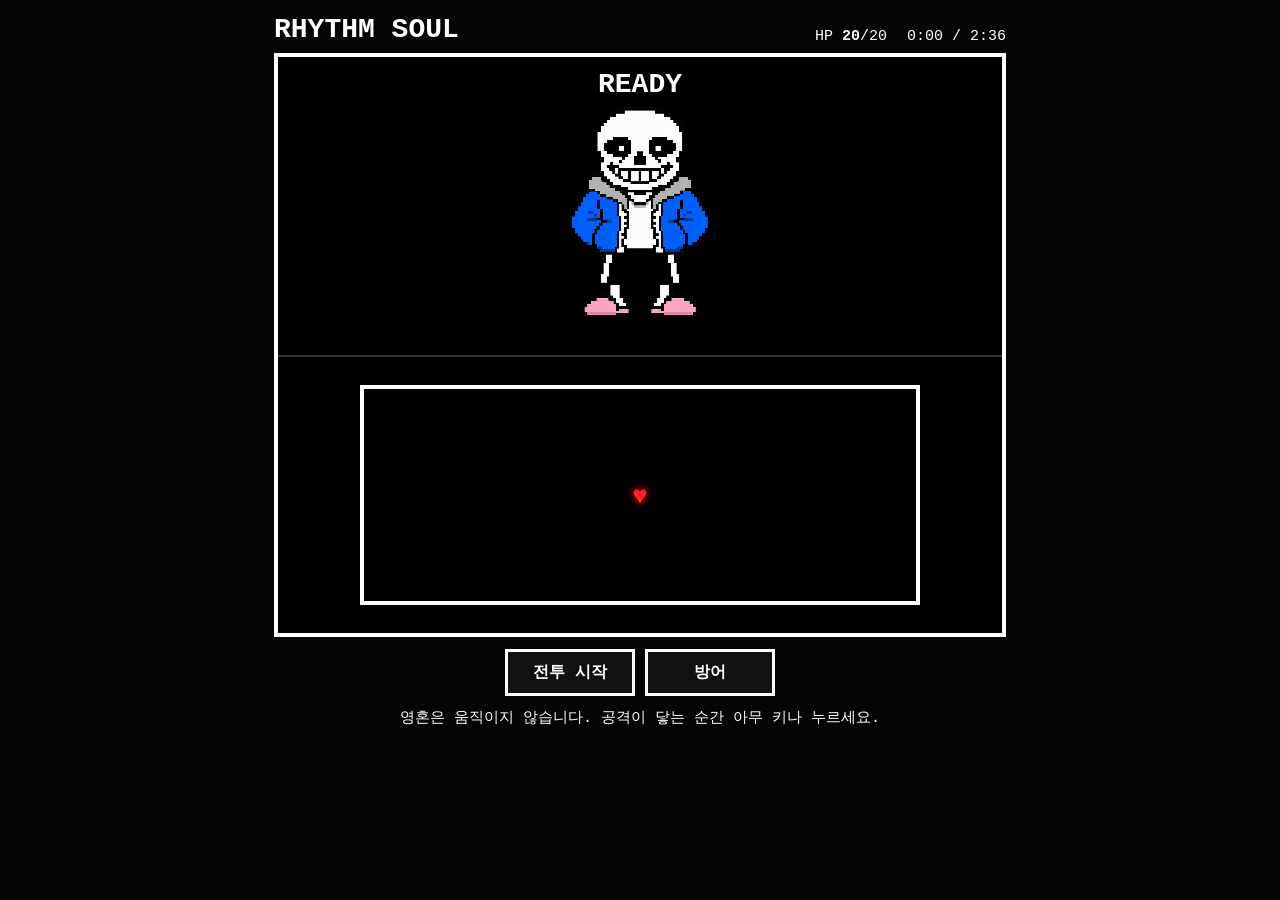
==== index.html @ 0de204be "Rework battle as timed survival encounter" ====
<!doctype html>
<html lang="ko">
<head>
<meta charset="utf-8">
<meta name="viewport" content="width=device-width,initial-scale=1">
<title>Rhythm Soul - Sans Battle</title>
<link rel="stylesheet" href="style.css">
</head>
<body>
<main>
  <header class="battle-hud">
    <h1>RHYTHM SOUL</h1>
    <div class="stats">
      <span>HP <b id="hp">20</b>/20</span>
      <span id="time">0:00 / 2:36</span>
    </div>
  </header>
  <section id="stage" aria-label="샌즈 리듬 전투">
    <div id="enemyArea">
      <img id="battleImage" src="assets/sans-character.png" alt="샌즈">
      <div id="speech" role="status"><span id="speechText"></span></div>
      <div id="attackLayer" aria-hidden="true"></div>
      <div id="timing">READY</div>
    </div>
    <div id="soulBox" aria-label="영혼 전투 구역">
      <div id="soul" aria-label="플레이어 영혼">♥</div>
    </div>
    <div id="beatFlash"></div>
    <div id="clearScreen"><b>CLEAR</b><span>끝까지 살아남았습니다.</span></div>
  </section>
  <div class="controls">
    <button id="start">전투 시작</button>
    <button id="defend">방어</button>
  </div>
  <p id="status">영혼은 움직이지 않습니다. 공격이 닿는 순간 아무 키나 누르세요.</p>
</main>
<script src="game.js"></script>
</body>
</html>
---- style.css ----
:root{color-scheme:dark}
*{box-sizing:border-box}
html,body{margin:0;min-height:100%;background:#050505;color:#fff;font-family:"Courier New",monospace}
body{display:flex;justify-content:center}
main{width:min(760px,96vw);padding:14px;text-align:center}
.battle-hud{display:flex;align-items:end;justify-content:space-between;gap:16px;margin-bottom:8px}
h1{margin:0;font-size:clamp(20px,4vw,28px)}
.stats{display:flex;gap:20px;font-size:15px;white-space:nowrap}
#stage{position:relative;background:#000;border:4px solid #fff;min-height:580px;overflow:hidden}
#enemyArea{position:relative;height:300px;border-bottom:2px solid #333;overflow:hidden}
#battleImage{display:block;width:auto;height:244px;max-width:68%;margin:28px auto 0;object-fit:contain;image-rendering:pixelated;animation:sans-idle 1.1s steps(2,end) infinite}
@keyframes sans-idle{50%{transform:translateY(-3px)}}
#speech{position:absolute;z-index:12;left:64%;top:34px;display:none;min-width:190px;max-width:30%;padding:18px 16px;background:#fff;border:4px solid #000;color:#000;font:bold 17px/1.45 "Courier New",monospace;text-align:left;box-shadow:0 0 0 3px #fff}
#speech::before{content:"";position:absolute;left:-24px;top:54px;border:12px solid transparent;border-right-color:#fff}
#speech.show{display:block}
#timing{position:absolute;top:12px;left:50%;z-index:14;transform:translateX(-50%);font-size:28px;font-weight:bold;text-shadow:3px 3px #000;pointer-events:none}
#attackLayer{position:absolute;inset:0;z-index:4;pointer-events:none}
#soulBox{position:relative;width:min(560px,88%);height:220px;margin:28px auto;border:4px solid #fff;background:#000;overflow:hidden}
#soul{position:absolute;left:50%;top:50%;z-index:8;width:24px;height:24px;color:#f22;font:26px/24px Arial,sans-serif;transform:translate(-50%,-50%);filter:drop-shadow(0 0 4px #f00)}
.bone{position:absolute;z-index:6;width:14px;height:70px;background:#fff;border:3px solid #000;border-radius:7px;box-shadow:0 0 0 2px #fff;transform:translate(-50%,-50%)}
.bone.horizontal{transform:translate(-50%,-50%) rotate(90deg)}
.bone::before,.bone::after{content:"";position:absolute;left:-5px;width:18px;height:9px;background:#fff;border:3px solid #000;border-radius:6px}
.bone::before{top:-7px}.bone::after{bottom:-7px}
.beam{position:absolute;z-index:7;background:#fff;box-shadow:0 0 14px #fff;opacity:.2}
.beam.fire{opacity:1}
.blaster{position:absolute;z-index:9;width:72px;height:52px;border:4px solid #fff;background:#000;border-radius:50% 50% 38% 38%;transform:translate(-50%,-50%)}
.blaster::before,.blaster::after{content:"";position:absolute;top:14px;width:11px;height:11px;background:#fff;border-radius:50%}
.blaster::before{left:13px}.blaster::after{right:13px}
.danger-line{position:absolute;z-index:5;background:#fff;opacity:.18}
#beatFlash{position:absolute;inset:0;background:#fff;opacity:0;pointer-events:none;z-index:20}
#clearScreen{position:absolute;inset:0;z-index:30;display:none;place-content:center;background:rgba(0,0,0,.92)}
#clearScreen.show{display:grid}
#clearScreen b{font-size:54px;color:#ff0;text-shadow:4px 4px #b60}
#clearScreen span{margin-top:12px;font-size:18px}
.controls{display:flex;gap:10px;justify-content:center;margin:12px 0}
button{min-width:130px;background:#111;color:#fff;border:3px solid #fff;padding:10px 16px;font:bold 16px monospace;cursor:pointer}
button:hover,button:focus-visible{background:#fff;color:#000;outline:none}
#status{min-height:22px;margin:8px 0 0;font-size:15px}
.hit{animation:stage-hit .18s steps(2,end)}
@keyframes stage-hit{50%{transform:translateX(8px);filter:invert(1)}}
@media(max-width:560px){main{padding:8px}.battle-hud{align-items:start}.stats{font-size:12px;flex-direction:column;gap:4px;text-align:right}#stage{min-height:510px}#enemyArea{height:245px}#battleImage{height:196px;margin-top:36px}#speech{left:auto;right:10px;top:15px;min-width:150px;max-width:44%;padding:12px;font-size:13px}#speech::before{display:none}#soulBox{height:205px;margin:22px auto;width:92%}#timing{font-size:22px}}
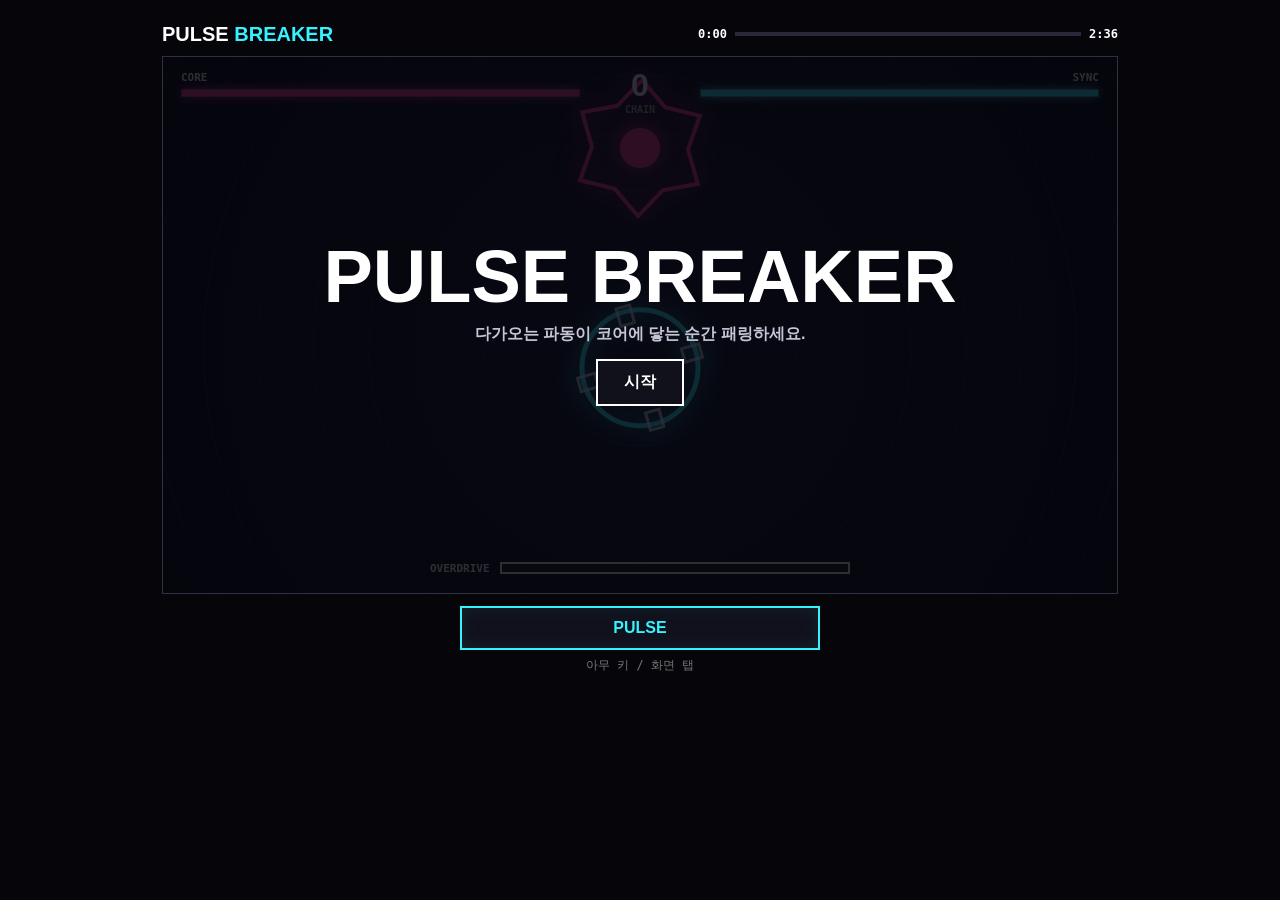
==== commit 6b94ad88: "Replace battle with Pulse Breaker rhythm game" ====
--- a/index.html
+++ b/index.html
@@ -3,36 +3,37 @@
 <head>
 <meta charset="utf-8">
 <meta name="viewport" content="width=device-width,initial-scale=1">
-<title>Rhythm Soul - Sans Battle</title>
+<title>Pulse Breaker</title>
 <link rel="stylesheet" href="style.css">
 </head>
 <body>
 <main>
-  <header class="battle-hud">
-    <h1>RHYTHM SOUL</h1>
-    <div class="stats">
-      <span>HP <b id="hp">20</b>/20</span>
-      <span id="time">0:00 / 2:36</span>
+  <header>
+    <div class="brand">PULSE <b>BREAKER</b></div>
+    <div class="track"><span id="time">0:00</span><i><em id="progress"></em></i><span>2:36</span></div>
+  </header>
+  <section id="gameShell">
+    <canvas id="game" aria-label="원형 패링 리듬게임"></canvas>
+    <div id="topHud">
+      <div class="boss-label"><span>CORE</span><div><i id="bossHp"></i></div></div>
+      <div id="combo"><b>0</b><span>CHAIN</span></div>
+      <div class="life-label"><span>SYNC</span><div><i id="life"></i></div></div>
     </div>
-  </header>
-  <section id="stage" aria-label="샌즈 리듬 전투">
-    <div id="enemyArea">
-      <img id="battleImage" src="assets/sans-character.png" alt="샌즈">
-      <div id="speech" role="status"><span id="speechText"></span></div>
-      <div id="attackLayer" aria-hidden="true"></div>
-      <div id="timing">READY</div>
+    <div id="overdrive"><span>OVERDRIVE</span><div><i id="overdriveFill"></i></div></div>
+    <div id="judge"></div>
+    <div id="startPanel">
+      <h1>PULSE BREAKER</h1>
+      <p>다가오는 파동이 코어에 닿는 순간 패링하세요.</p>
+      <button id="start">시작</button>
     </div>
-    <div id="soulBox" aria-label="영혼 전투 구역">
-      <div id="soul" aria-label="플레이어 영혼">♥</div>
+    <div id="resultPanel">
+      <strong id="resultTitle">COMPLETE</strong>
+      <span id="resultText"></span>
+      <button id="retry">다시 시작</button>
     </div>
-    <div id="beatFlash"></div>
-    <div id="clearScreen"><b>CLEAR</b><span>끝까지 살아남았습니다.</span></div>
   </section>
-  <div class="controls">
-    <button id="start">전투 시작</button>
-    <button id="defend">방어</button>
-  </div>
-  <p id="status">영혼은 움직이지 않습니다. 공격이 닿는 순간 아무 키나 누르세요.</p>
+  <button id="pulse" aria-label="패링">PULSE</button>
+  <p class="hint">아무 키 / 화면 탭</p>
 </main>
 <script src="game.js"></script>
 </body>
--- a/style.css
+++ b/style.css
@@ -1,41 +1,33 @@
-:root{color-scheme:dark}
+:root{color-scheme:dark;--cyan:#35f2ff;--pink:#ff3f9b;--yellow:#ffe45c;--ink:#07070d}
 *{box-sizing:border-box}
-html,body{margin:0;min-height:100%;background:#050505;color:#fff;font-family:"Courier New",monospace}
-body{display:flex;justify-content:center}
-main{width:min(760px,96vw);padding:14px;text-align:center}
-.battle-hud{display:flex;align-items:end;justify-content:space-between;gap:16px;margin-bottom:8px}
-h1{margin:0;font-size:clamp(20px,4vw,28px)}
-.stats{display:flex;gap:20px;font-size:15px;white-space:nowrap}
-#stage{position:relative;background:#000;border:4px solid #fff;min-height:580px;overflow:hidden}
-#enemyArea{position:relative;height:300px;border-bottom:2px solid #333;overflow:hidden}
-#battleImage{display:block;width:auto;height:244px;max-width:68%;margin:28px auto 0;object-fit:contain;image-rendering:pixelated;animation:sans-idle 1.1s steps(2,end) infinite}
-@keyframes sans-idle{50%{transform:translateY(-3px)}}
-#speech{position:absolute;z-index:12;left:64%;top:34px;display:none;min-width:190px;max-width:30%;padding:18px 16px;background:#fff;border:4px solid #000;color:#000;font:bold 17px/1.45 "Courier New",monospace;text-align:left;box-shadow:0 0 0 3px #fff}
-#speech::before{content:"";position:absolute;left:-24px;top:54px;border:12px solid transparent;border-right-color:#fff}
-#speech.show{display:block}
-#timing{position:absolute;top:12px;left:50%;z-index:14;transform:translateX(-50%);font-size:28px;font-weight:bold;text-shadow:3px 3px #000;pointer-events:none}
-#attackLayer{position:absolute;inset:0;z-index:4;pointer-events:none}
-#soulBox{position:relative;width:min(560px,88%);height:220px;margin:28px auto;border:4px solid #fff;background:#000;overflow:hidden}
-#soul{position:absolute;left:50%;top:50%;z-index:8;width:24px;height:24px;color:#f22;font:26px/24px Arial,sans-serif;transform:translate(-50%,-50%);filter:drop-shadow(0 0 4px #f00)}
-.bone{position:absolute;z-index:6;width:14px;height:70px;background:#fff;border:3px solid #000;border-radius:7px;box-shadow:0 0 0 2px #fff;transform:translate(-50%,-50%)}
-.bone.horizontal{transform:translate(-50%,-50%) rotate(90deg)}
-.bone::before,.bone::after{content:"";position:absolute;left:-5px;width:18px;height:9px;background:#fff;border:3px solid #000;border-radius:6px}
-.bone::before{top:-7px}.bone::after{bottom:-7px}
-.beam{position:absolute;z-index:7;background:#fff;box-shadow:0 0 14px #fff;opacity:.2}
-.beam.fire{opacity:1}
-.blaster{position:absolute;z-index:9;width:72px;height:52px;border:4px solid #fff;background:#000;border-radius:50% 50% 38% 38%;transform:translate(-50%,-50%)}
-.blaster::before,.blaster::after{content:"";position:absolute;top:14px;width:11px;height:11px;background:#fff;border-radius:50%}
-.blaster::before{left:13px}.blaster::after{right:13px}
-.danger-line{position:absolute;z-index:5;background:#fff;opacity:.18}
-#beatFlash{position:absolute;inset:0;background:#fff;opacity:0;pointer-events:none;z-index:20}
-#clearScreen{position:absolute;inset:0;z-index:30;display:none;place-content:center;background:rgba(0,0,0,.92)}
-#clearScreen.show{display:grid}
-#clearScreen b{font-size:54px;color:#ff0;text-shadow:4px 4px #b60}
-#clearScreen span{margin-top:12px;font-size:18px}
-.controls{display:flex;gap:10px;justify-content:center;margin:12px 0}
-button{min-width:130px;background:#111;color:#fff;border:3px solid #fff;padding:10px 16px;font:bold 16px monospace;cursor:pointer}
-button:hover,button:focus-visible{background:#fff;color:#000;outline:none}
-#status{min-height:22px;margin:8px 0 0;font-size:15px}
-.hit{animation:stage-hit .18s steps(2,end)}
-@keyframes stage-hit{50%{transform:translateX(8px);filter:invert(1)}}
-@media(max-width:560px){main{padding:8px}.battle-hud{align-items:start}.stats{font-size:12px;flex-direction:column;gap:4px;text-align:right}#stage{min-height:510px}#enemyArea{height:245px}#battleImage{height:196px;margin-top:36px}#speech{left:auto;right:10px;top:15px;min-width:150px;max-width:44%;padding:12px;font-size:13px}#speech::before{display:none}#soulBox{height:205px;margin:22px auto;width:92%}#timing{font-size:22px}}
+html,body{margin:0;min-height:100%;background:#05050a;color:#fff;font-family:Arial,sans-serif}
+body{display:grid;place-items:center;overflow-x:hidden}
+main{width:min(980px,100vw);padding:12px}
+header{height:44px;display:flex;align-items:center;justify-content:space-between;gap:24px}
+.brand{font-size:20px;font-weight:900}.brand b{color:var(--cyan)}
+.track{display:flex;align-items:center;gap:8px;font:700 12px monospace;min-width:min(420px,55vw)}
+.track i{height:4px;flex:1;background:#29293a}.track em{display:block;width:0;height:100%;background:var(--cyan);box-shadow:0 0 10px var(--cyan)}
+#gameShell{position:relative;aspect-ratio:16/9;min-height:420px;overflow:hidden;background:#080812;border:1px solid #303044}
+#game{display:block;width:100%;height:100%;touch-action:none}
+#topHud{position:absolute;inset:14px 18px auto;display:grid;grid-template-columns:1fr auto 1fr;align-items:start;gap:18px;pointer-events:none}
+.boss-label,.life-label{display:grid;gap:5px;font:900 11px monospace;letter-spacing:0}
+.boss-label div,.life-label div{height:8px;background:#222235;border:1px solid #565674}
+.boss-label i,.life-label i{display:block;width:100%;height:100%;transform-origin:left}
+.boss-label i{background:var(--pink);box-shadow:0 0 10px var(--pink)}
+.life-label{text-align:right}.life-label i{background:var(--cyan);box-shadow:0 0 10px var(--cyan)}
+#combo{text-align:center;min-width:84px}#combo b{display:block;font:900 32px/28px Arial}#combo span{font:800 10px monospace;color:#aaa}
+#overdrive{position:absolute;left:50%;bottom:18px;width:min(420px,64%);transform:translateX(-50%);display:grid;grid-template-columns:auto 1fr;align-items:center;gap:10px;font:900 11px monospace;pointer-events:none}
+#overdrive>div{height:12px;border:2px solid #fff;background:#171724;overflow:hidden}#overdrive i{display:block;width:0;height:100%;background:var(--yellow);box-shadow:0 0 14px var(--yellow);transform-origin:left}
+#overdrive.live span{color:var(--yellow);text-shadow:0 0 8px var(--yellow)}
+#judge{position:absolute;left:50%;top:57%;transform:translate(-50%,-50%);font:900 clamp(22px,5vw,54px) Arial;pointer-events:none;text-shadow:0 0 18px currentColor;opacity:0}
+#judge.show{animation:judge-pop .32s ease-out}@keyframes judge-pop{0%{opacity:1;transform:translate(-50%,-50%) scale(.65)}70%{opacity:1}100%{opacity:0;transform:translate(-50%,-65%) scale(1.15)}}
+#startPanel,#resultPanel{position:absolute;inset:0;display:grid;place-content:center;justify-items:center;gap:14px;background:rgba(5,5,12,.84);text-align:center}
+#startPanel h1{margin:0;font-size:clamp(36px,8vw,74px);line-height:.9}#startPanel h1::first-line{color:#fff}
+#startPanel p{margin:0;color:#c5c5d5;font-weight:600}
+#resultPanel{display:none}#resultPanel.show{display:grid}#resultPanel strong{font-size:clamp(42px,8vw,78px);color:var(--yellow);text-shadow:0 0 24px rgba(255,228,92,.6)}#resultPanel span{font-weight:700;color:#ddd}
+button{border:2px solid #fff;background:#11111c;color:#fff;padding:11px 26px;font:900 16px Arial;cursor:pointer}
+button:hover,button:focus-visible{background:#fff;color:#07070d;outline:none}
+#pulse{display:block;width:min(360px,78vw);margin:12px auto 0;border-color:var(--cyan);color:var(--cyan);box-shadow:inset 0 0 18px rgba(53,242,255,.08)}
+#pulse:active{transform:scale(.98);background:var(--cyan);color:#05050a}
+.hint{text-align:center;margin:7px 0 0;color:#777;font:12px monospace}
+@media(max-width:640px){main{padding:6px}header{height:38px}.brand{font-size:15px}.track{min-width:48vw}#gameShell{min-height:410px;aspect-ratio:auto}#topHud{inset:10px 10px auto;gap:8px}#overdrive{width:82%}#startPanel p{max-width:270px;font-size:13px}}
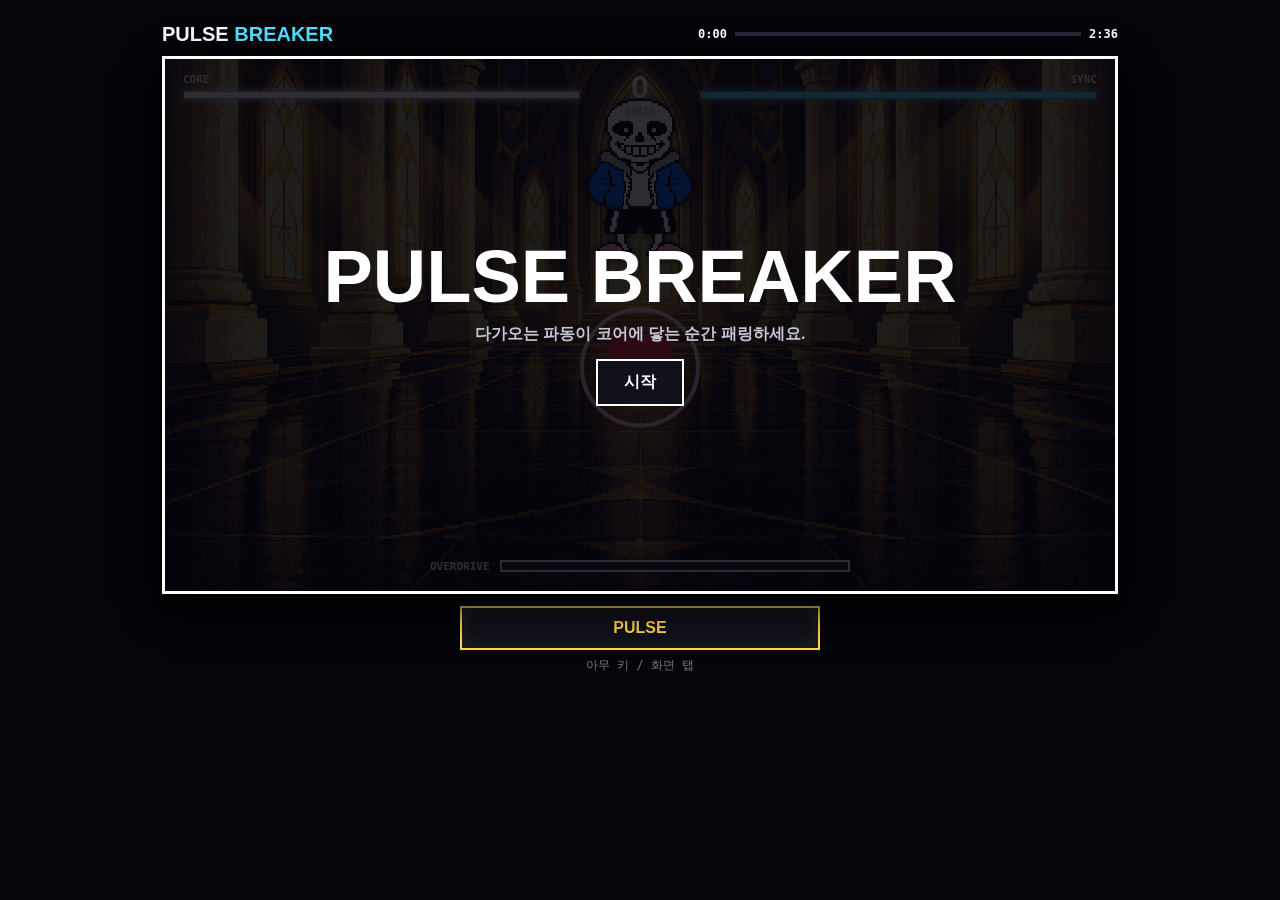
==== commit 4c734f48: "Bust cached rhythm game assets" ====
--- a/index.html
+++ b/index.html
@@ -4,7 +4,7 @@
 <meta charset="utf-8">
 <meta name="viewport" content="width=device-width,initial-scale=1">
 <title>Pulse Breaker</title>
-<link rel="stylesheet" href="style.css">
+<link rel="stylesheet" href="style.css?v=6068790">
 </head>
 <body>
 <main>
@@ -35,6 +35,6 @@
   <button id="pulse" aria-label="패링">PULSE</button>
   <p class="hint">아무 키 / 화면 탭</p>
 </main>
-<script src="game.js"></script>
+<script src="game.js?v=6068790"></script>
 </body>
 </html>
--- a/style.css
+++ b/style.css
@@ -1,4 +1,4 @@
-:root{color-scheme:dark;--cyan:#35f2ff;--pink:#ff3f9b;--yellow:#ffe45c;--ink:#07070d}
+:root{color-scheme:dark;--cyan:#55dfff;--pink:#ff3b48;--yellow:#ffd84d;--ink:#07070d}
 *{box-sizing:border-box}
 html,body{margin:0;min-height:100%;background:#05050a;color:#fff;font-family:Arial,sans-serif}
 body{display:grid;place-items:center;overflow-x:hidden}
@@ -7,19 +7,19 @@
 .brand{font-size:20px;font-weight:900}.brand b{color:var(--cyan)}
 .track{display:flex;align-items:center;gap:8px;font:700 12px monospace;min-width:min(420px,55vw)}
 .track i{height:4px;flex:1;background:#29293a}.track em{display:block;width:0;height:100%;background:var(--cyan);box-shadow:0 0 10px var(--cyan)}
-#gameShell{position:relative;aspect-ratio:16/9;min-height:420px;overflow:hidden;background:#080812;border:1px solid #303044}
+#gameShell{position:relative;aspect-ratio:16/9;min-height:420px;overflow:hidden;background:#080812;border:3px solid #fff;box-shadow:0 12px 36px #000}
 #game{display:block;width:100%;height:100%;touch-action:none}
 #topHud{position:absolute;inset:14px 18px auto;display:grid;grid-template-columns:1fr auto 1fr;align-items:start;gap:18px;pointer-events:none}
 .boss-label,.life-label{display:grid;gap:5px;font:900 11px monospace;letter-spacing:0}
 .boss-label div,.life-label div{height:8px;background:#222235;border:1px solid #565674}
 .boss-label i,.life-label i{display:block;width:100%;height:100%;transform-origin:left}
-.boss-label i{background:var(--pink);box-shadow:0 0 10px var(--pink)}
+.boss-label i{background:#fff;box-shadow:0 0 8px #fff}
 .life-label{text-align:right}.life-label i{background:var(--cyan);box-shadow:0 0 10px var(--cyan)}
 #combo{text-align:center;min-width:84px}#combo b{display:block;font:900 32px/28px Arial}#combo span{font:800 10px monospace;color:#aaa}
 #overdrive{position:absolute;left:50%;bottom:18px;width:min(420px,64%);transform:translateX(-50%);display:grid;grid-template-columns:auto 1fr;align-items:center;gap:10px;font:900 11px monospace;pointer-events:none}
 #overdrive>div{height:12px;border:2px solid #fff;background:#171724;overflow:hidden}#overdrive i{display:block;width:0;height:100%;background:var(--yellow);box-shadow:0 0 14px var(--yellow);transform-origin:left}
 #overdrive.live span{color:var(--yellow);text-shadow:0 0 8px var(--yellow)}
-#judge{position:absolute;left:50%;top:57%;transform:translate(-50%,-50%);font:900 clamp(22px,5vw,54px) Arial;pointer-events:none;text-shadow:0 0 18px currentColor;opacity:0}
+#judge{position:absolute;left:50%;top:57%;transform:translate(-50%,-50%);font:900 clamp(22px,5vw,54px) Arial;pointer-events:none;text-shadow:0 0 8px #000,0 0 22px currentColor;-webkit-text-stroke:1px rgba(255,255,255,.45);opacity:0}
 #judge.show{animation:judge-pop .32s ease-out}@keyframes judge-pop{0%{opacity:1;transform:translate(-50%,-50%) scale(.65)}70%{opacity:1}100%{opacity:0;transform:translate(-50%,-65%) scale(1.15)}}
 #startPanel,#resultPanel{position:absolute;inset:0;display:grid;place-content:center;justify-items:center;gap:14px;background:rgba(5,5,12,.84);text-align:center}
 #startPanel h1{margin:0;font-size:clamp(36px,8vw,74px);line-height:.9}#startPanel h1::first-line{color:#fff}
@@ -27,7 +27,7 @@
 #resultPanel{display:none}#resultPanel.show{display:grid}#resultPanel strong{font-size:clamp(42px,8vw,78px);color:var(--yellow);text-shadow:0 0 24px rgba(255,228,92,.6)}#resultPanel span{font-weight:700;color:#ddd}
 button{border:2px solid #fff;background:#11111c;color:#fff;padding:11px 26px;font:900 16px Arial;cursor:pointer}
 button:hover,button:focus-visible{background:#fff;color:#07070d;outline:none}
-#pulse{display:block;width:min(360px,78vw);margin:12px auto 0;border-color:var(--cyan);color:var(--cyan);box-shadow:inset 0 0 18px rgba(53,242,255,.08)}
-#pulse:active{transform:scale(.98);background:var(--cyan);color:#05050a}
+#pulse{display:block;width:min(360px,78vw);margin:12px auto 0;border-color:var(--yellow);color:var(--yellow);box-shadow:inset 0 0 18px rgba(255,216,77,.08)}
+#pulse:active{transform:scale(.98);background:var(--yellow);color:#05050a}
 .hint{text-align:center;margin:7px 0 0;color:#777;font:12px monospace}
 @media(max-width:640px){main{padding:6px}header{height:38px}.brand{font-size:15px}.track{min-width:48vw}#gameShell{min-height:410px;aspect-ratio:auto}#topHud{inset:10px 10px auto;gap:8px}#overdrive{width:82%}#startPanel p{max-width:270px;font-size:13px}}
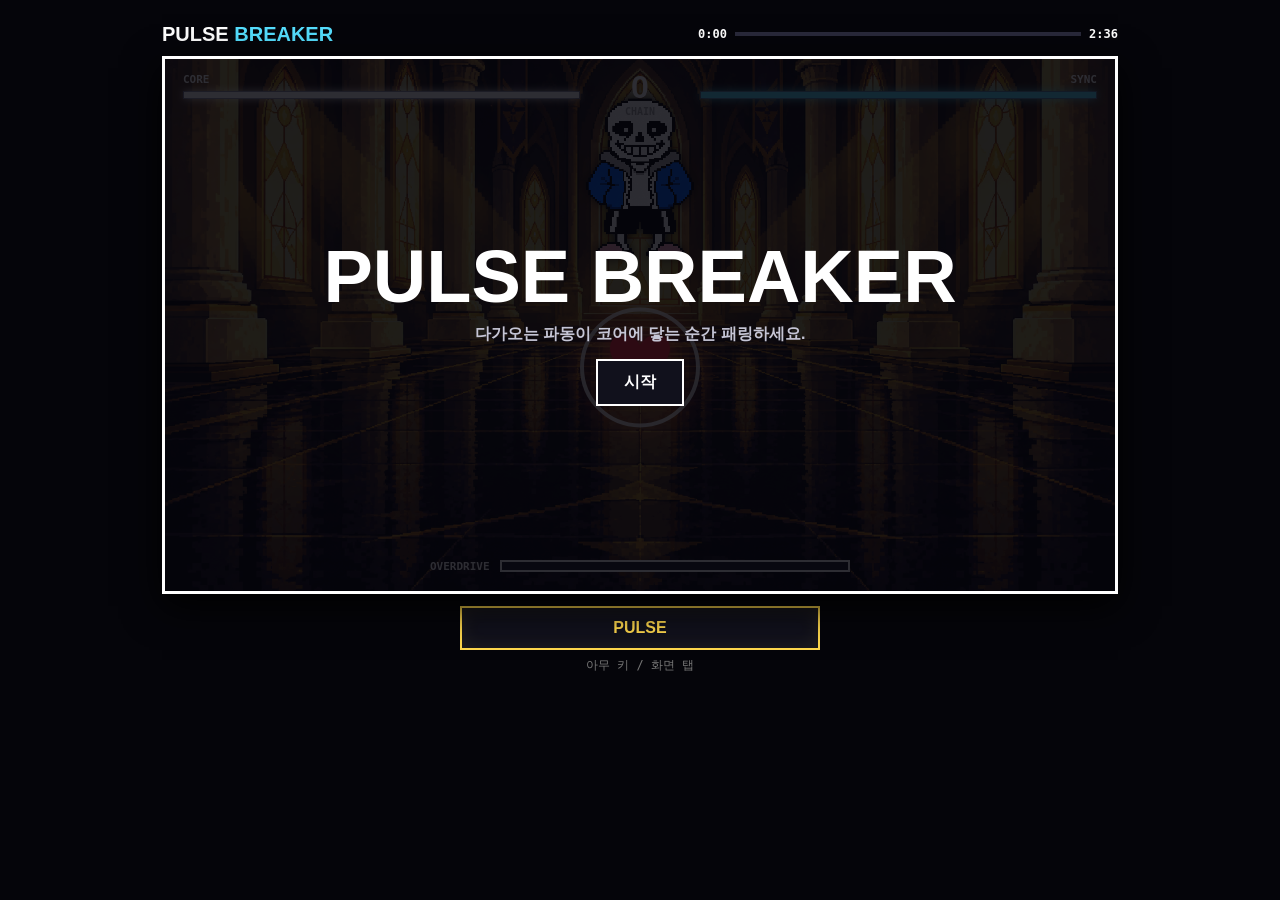
==== commit 66cc486f: "Upgrade bone rendering and blaster audio" ====
--- a/index.html
+++ b/index.html
@@ -4,7 +4,7 @@
 <meta charset="utf-8">
 <meta name="viewport" content="width=device-width,initial-scale=1">
 <title>Pulse Breaker</title>
-<link rel="stylesheet" href="style.css?v=6068790">
+<link rel="stylesheet" href="style.css?v=bone-v2">
 </head>
 <body>
 <main>
@@ -35,6 +35,6 @@
   <button id="pulse" aria-label="패링">PULSE</button>
   <p class="hint">아무 키 / 화면 탭</p>
 </main>
-<script src="game.js?v=6068790"></script>
+<script src="game.js?v=bone-v2"></script>
 </body>
 </html>
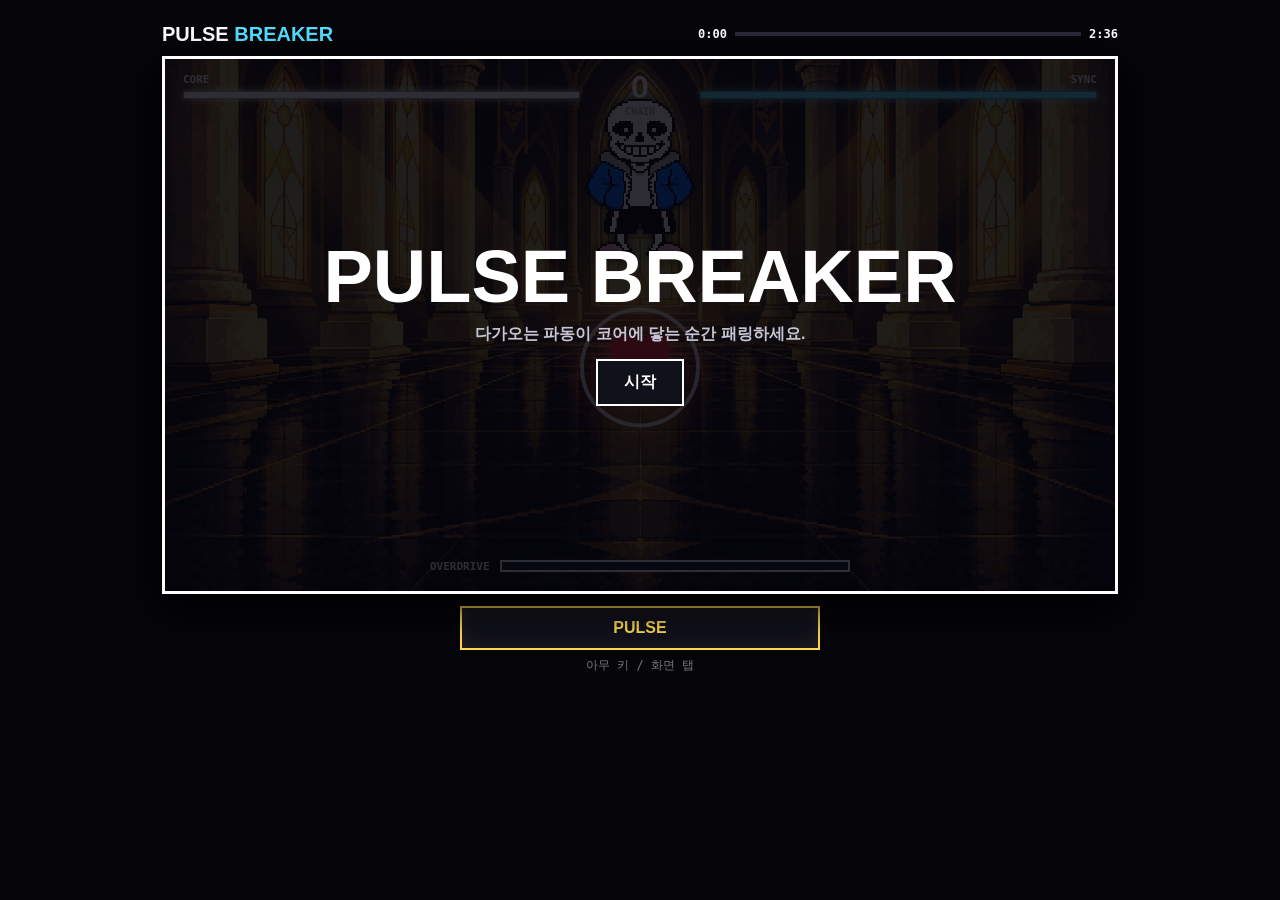
==== commit 825879d7: "Refine bone proportions and blaster recoil" ====
--- a/index.html
+++ b/index.html
@@ -4,7 +4,7 @@
 <meta charset="utf-8">
 <meta name="viewport" content="width=device-width,initial-scale=1">
 <title>Pulse Breaker</title>
-<link rel="stylesheet" href="style.css?v=bone-v2">
+<link rel="stylesheet" href="style.css?v=blaster-recoil">
 </head>
 <body>
 <main>
@@ -35,6 +35,6 @@
   <button id="pulse" aria-label="패링">PULSE</button>
   <p class="hint">아무 키 / 화면 탭</p>
 </main>
-<script src="game.js?v=bone-v2"></script>
+<script src="game.js?v=blaster-recoil"></script>
 </body>
 </html>
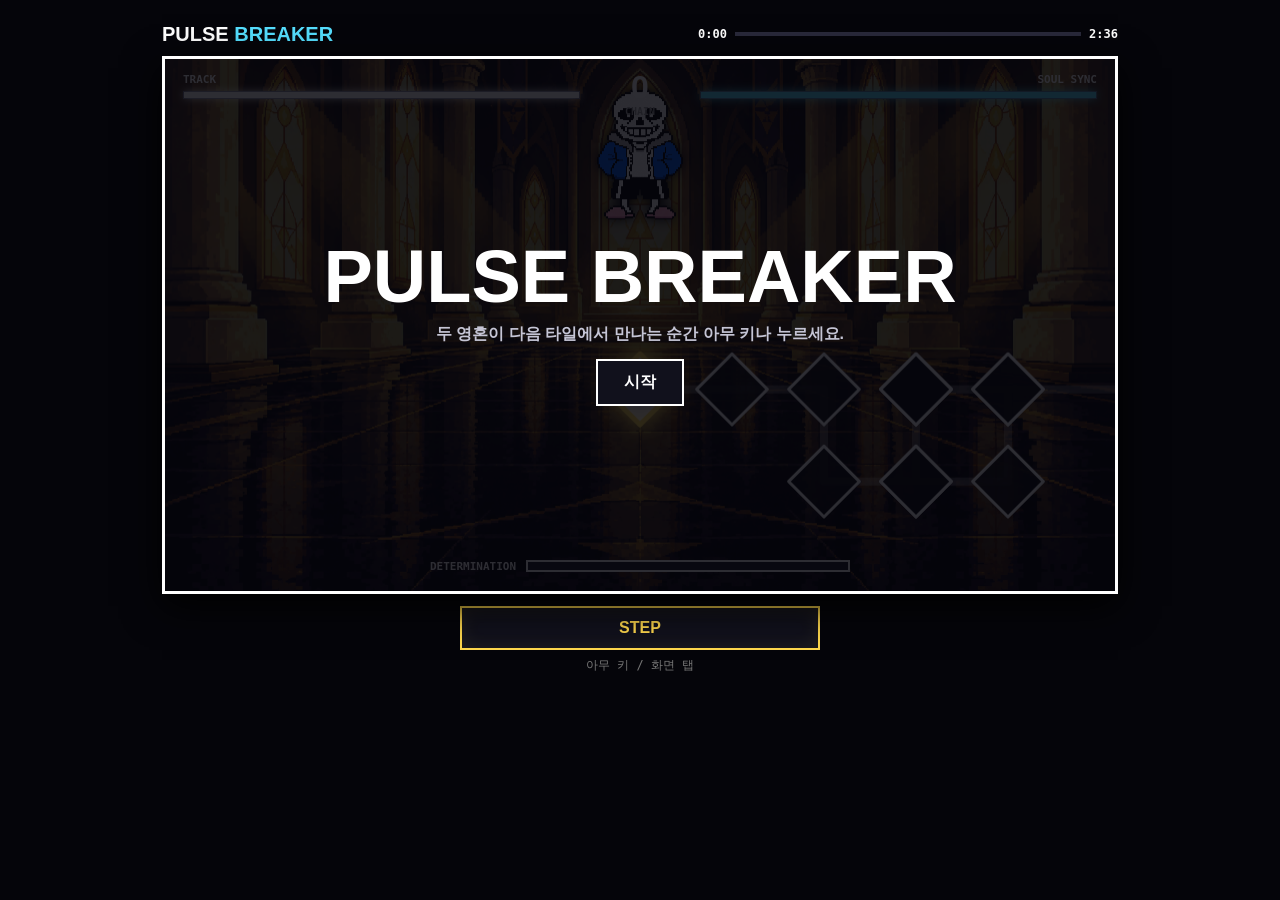
==== commit 722008a6: "Convert gameplay to orbiting soul rhythm track" ====
--- a/index.html
+++ b/index.html
@@ -15,15 +15,15 @@
   <section id="gameShell">
     <canvas id="game" aria-label="원형 패링 리듬게임"></canvas>
     <div id="topHud">
-      <div class="boss-label"><span>CORE</span><div><i id="bossHp"></i></div></div>
+      <div class="boss-label"><span>TRACK</span><div><i id="bossHp"></i></div></div>
       <div id="combo"><b>0</b><span>CHAIN</span></div>
-      <div class="life-label"><span>SYNC</span><div><i id="life"></i></div></div>
+      <div class="life-label"><span>SOUL SYNC</span><div><i id="life"></i></div></div>
     </div>
-    <div id="overdrive"><span>OVERDRIVE</span><div><i id="overdriveFill"></i></div></div>
+    <div id="overdrive"><span>DETERMINATION</span><div><i id="overdriveFill"></i></div></div>
     <div id="judge"></div>
     <div id="startPanel">
       <h1>PULSE BREAKER</h1>
-      <p>다가오는 파동이 코어에 닿는 순간 패링하세요.</p>
+      <p>두 영혼이 다음 타일에서 만나는 순간 아무 키나 누르세요.</p>
       <button id="start">시작</button>
     </div>
     <div id="resultPanel">
@@ -32,9 +32,9 @@
       <button id="retry">다시 시작</button>
     </div>
   </section>
-  <button id="pulse" aria-label="패링">PULSE</button>
+  <button id="pulse" aria-label="박자 입력">STEP</button>
   <p class="hint">아무 키 / 화면 탭</p>
 </main>
-<script src="game.js?v=blaster-recoil"></script>
+<script src="game.js?v=orbit-v1"></script>
 </body>
 </html>
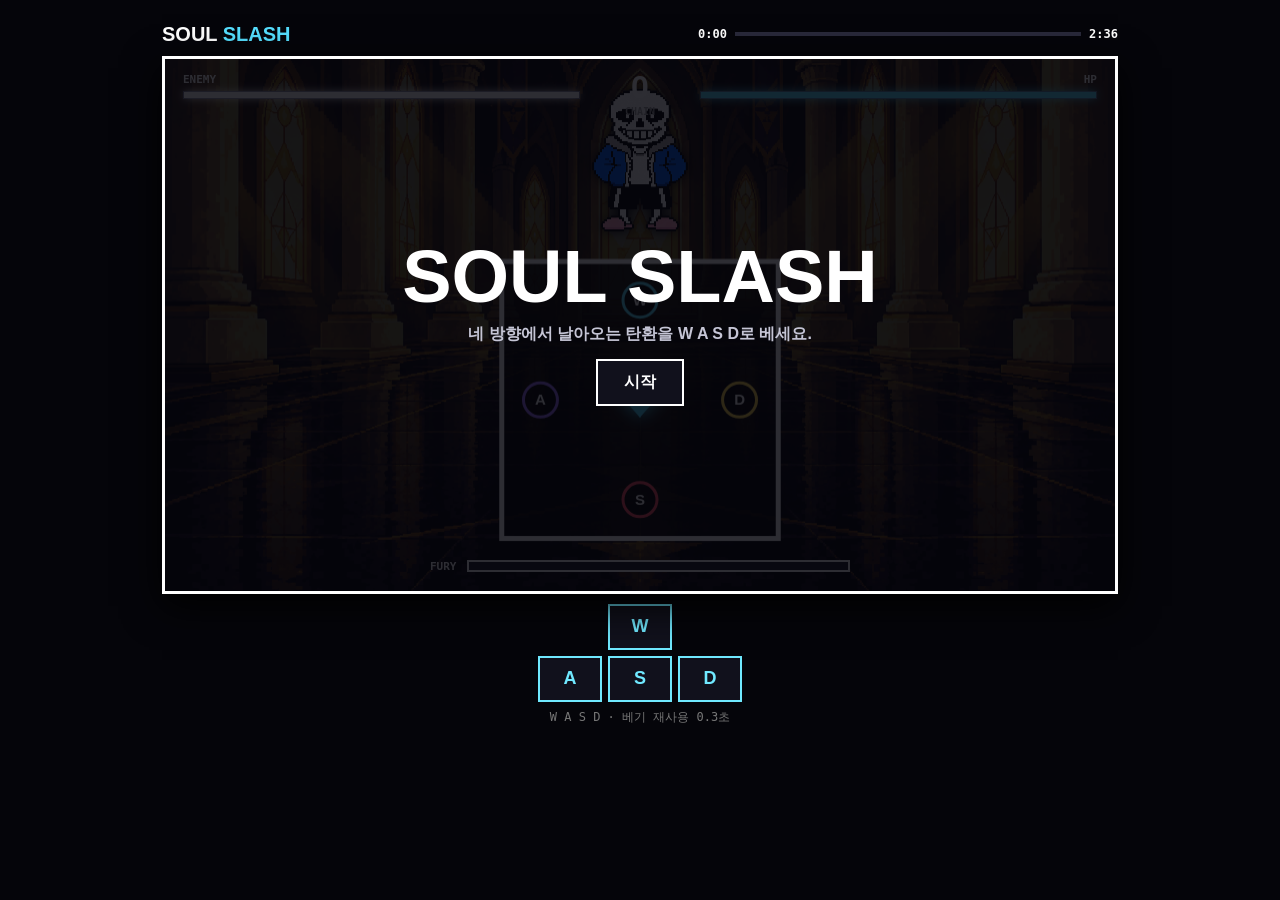
==== commit 20c5c452: "Build four-direction Soul Slash rhythm combat" ====
--- a/index.html
+++ b/index.html
@@ -3,27 +3,27 @@
 <head>
 <meta charset="utf-8">
 <meta name="viewport" content="width=device-width,initial-scale=1">
-<title>Pulse Breaker</title>
+<title>Soul Slash</title>
 <link rel="stylesheet" href="style.css?v=blaster-recoil">
 </head>
 <body>
 <main>
   <header>
-    <div class="brand">PULSE <b>BREAKER</b></div>
+    <div class="brand">SOUL <b>SLASH</b></div>
     <div class="track"><span id="time">0:00</span><i><em id="progress"></em></i><span>2:36</span></div>
   </header>
   <section id="gameShell">
-    <canvas id="game" aria-label="원형 패링 리듬게임"></canvas>
+    <canvas id="game" aria-label="네 방향 탄환 베기 리듬게임"></canvas>
     <div id="topHud">
-      <div class="boss-label"><span>TRACK</span><div><i id="bossHp"></i></div></div>
+      <div class="boss-label"><span>ENEMY</span><div><i id="bossHp"></i></div></div>
       <div id="combo"><b>0</b><span>CHAIN</span></div>
-      <div class="life-label"><span>SOUL SYNC</span><div><i id="life"></i></div></div>
+      <div class="life-label"><span>HP</span><div><i id="life"></i></div></div>
     </div>
-    <div id="overdrive"><span>DETERMINATION</span><div><i id="overdriveFill"></i></div></div>
+    <div id="overdrive"><span>FURY</span><div><i id="overdriveFill"></i></div></div>
     <div id="judge"></div>
     <div id="startPanel">
-      <h1>PULSE BREAKER</h1>
-      <p>두 영혼이 다음 타일에서 만나는 순간 아무 키나 누르세요.</p>
+      <h1>SOUL SLASH</h1>
+      <p>네 방향에서 날아오는 탄환을 W A S D로 베세요.</p>
       <button id="start">시작</button>
     </div>
     <div id="resultPanel">
@@ -32,9 +32,14 @@
       <button id="retry">다시 시작</button>
     </div>
   </section>
-  <button id="pulse" aria-label="박자 입력">STEP</button>
-  <p class="hint">아무 키 / 화면 탭</p>
+  <div class="dpad" aria-label="방향 베기">
+    <button data-dir="up">W</button>
+    <button data-dir="left">A</button>
+    <button data-dir="down">S</button>
+    <button data-dir="right">D</button>
+  </div>
+  <p class="hint">W A S D · 베기 재사용 0.3초</p>
 </main>
-<script src="game.js?v=orbit-v1"></script>
+<script src="game.js?v=slash-v1"></script>
 </body>
 </html>
--- a/style.css
+++ b/style.css
@@ -27,7 +27,9 @@
 #resultPanel{display:none}#resultPanel.show{display:grid}#resultPanel strong{font-size:clamp(42px,8vw,78px);color:var(--yellow);text-shadow:0 0 24px rgba(255,228,92,.6)}#resultPanel span{font-weight:700;color:#ddd}
 button{border:2px solid #fff;background:#11111c;color:#fff;padding:11px 26px;font:900 16px Arial;cursor:pointer}
 button:hover,button:focus-visible{background:#fff;color:#07070d;outline:none}
-#pulse{display:block;width:min(360px,78vw);margin:12px auto 0;border-color:var(--yellow);color:var(--yellow);box-shadow:inset 0 0 18px rgba(255,216,77,.08)}
-#pulse:active{transform:scale(.98);background:var(--yellow);color:#05050a}
+.dpad{display:grid;grid-template-columns:repeat(3,64px);grid-template-rows:repeat(2,46px);gap:6px;justify-content:center;margin:10px auto 0}
+.dpad button{min-width:0;padding:0;border-color:#70e9ff;color:#70e9ff;font-size:18px}
+.dpad button[data-dir="up"]{grid-column:2}.dpad button[data-dir="left"]{grid-column:1;grid-row:2}.dpad button[data-dir="down"]{grid-column:2;grid-row:2}.dpad button[data-dir="right"]{grid-column:3;grid-row:2}
+.dpad button:active{transform:scale(.94);background:#70e9ff;color:#05050a}
 .hint{text-align:center;margin:7px 0 0;color:#777;font:12px monospace}
 @media(max-width:640px){main{padding:6px}header{height:38px}.brand{font-size:15px}.track{min-width:48vw}#gameShell{min-height:410px;aspect-ratio:auto}#topHud{inset:10px 10px auto;gap:8px}#overdrive{width:82%}#startPanel p{max-width:270px;font-size:13px}}
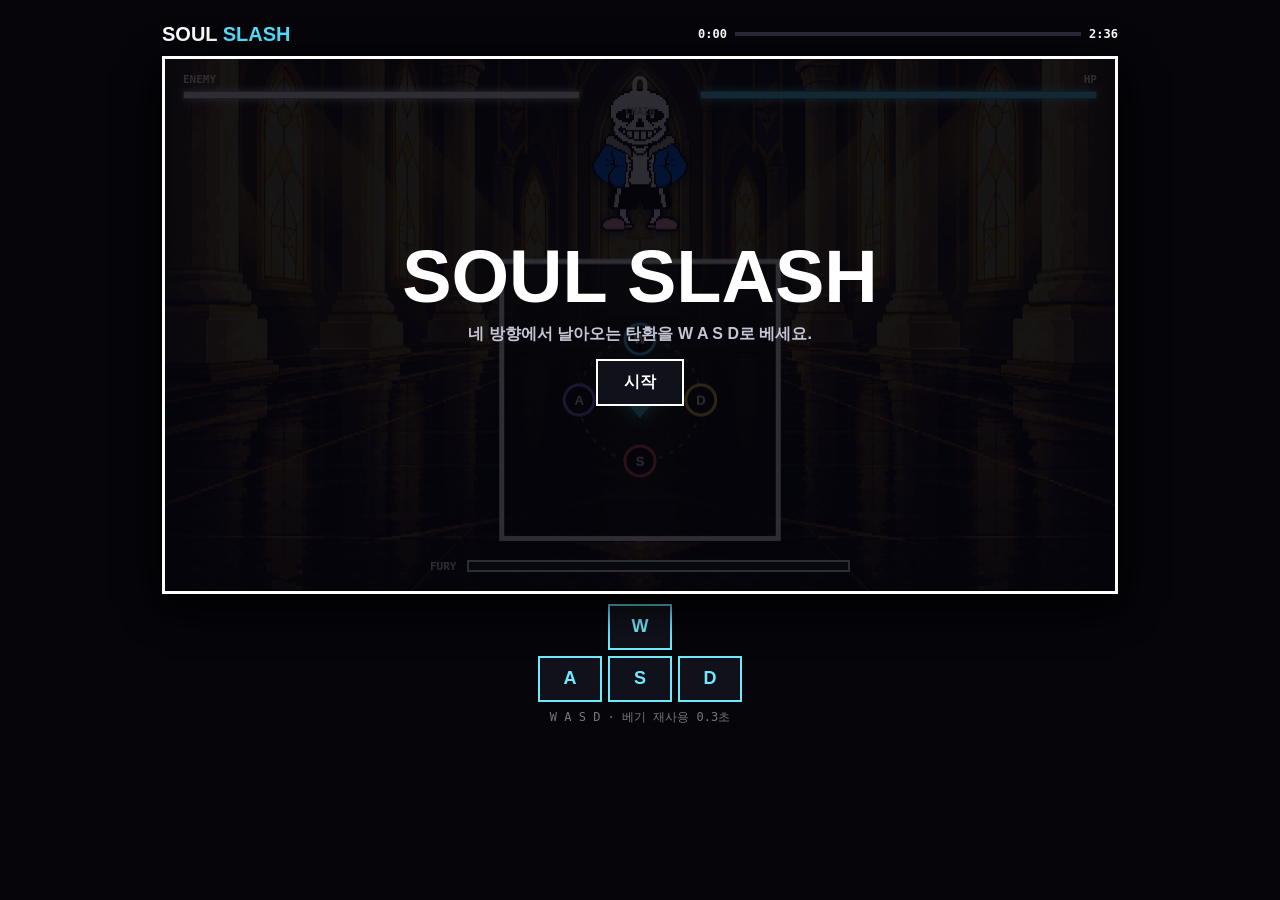
==== commit a95c44c0: "Move slash timing to outer defense ring" ====
--- a/index.html
+++ b/index.html
@@ -40,6 +40,6 @@
   </div>
   <p class="hint">W A S D · 베기 재사용 0.3초</p>
 </main>
-<script src="game.js?v=slash-v1"></script>
+<script src="game.js?v=slash-zone-v2"></script>
 </body>
 </html>
